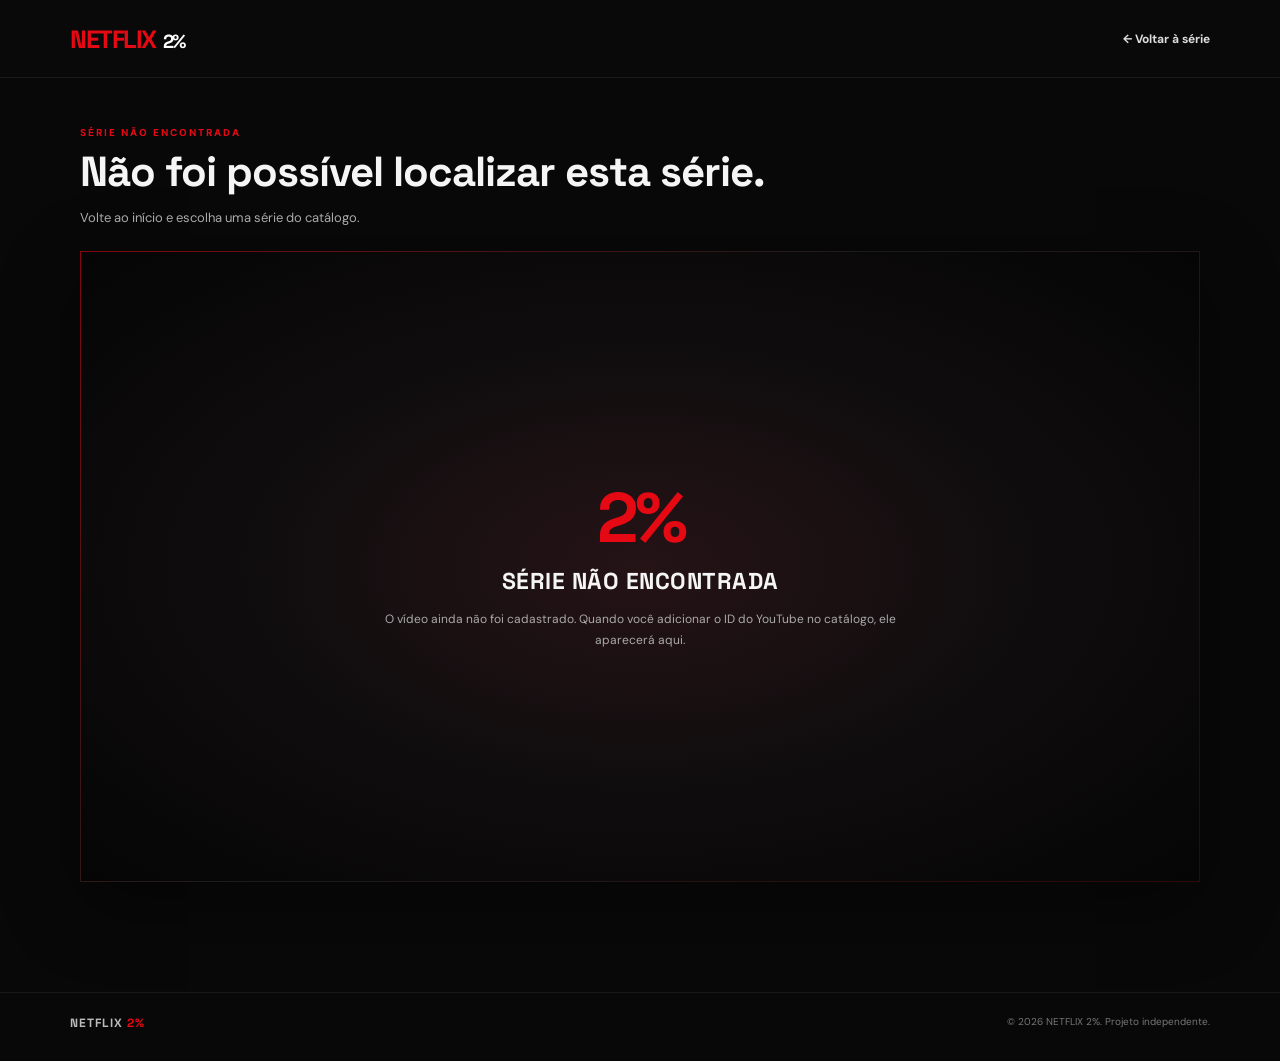
==== pages/assistir.html @ 89146677 "Add files via upload" ====
<!DOCTYPE html>
<html lang="pt-BR">
<head>
  <meta charset="UTF-8">
  <meta name="viewport" content="width=device-width, initial-scale=1.0">
  <meta name="description" content="Assista aos episódios da NETFLIX 2%.">
  <title>NETFLIX 2% | Assistir</title>
  <link rel="stylesheet" href="../css/global.css">
  <link rel="stylesheet" href="../css/player.css">
  <script src="../js/catalogo.js" defer></script>
  <script src="../js/player.js" defer></script>
</head>
<body class="player-page">
  <header class="player-topbar">
    <a class="brand" href="../index.html" aria-label="NETFLIX 2% - início">
      <span class="brand-main">NETFLIX</span><span class="brand-mark">2%</span>
    </a>
    <a class="back-link" id="backToSeries" href="../index.html">← Voltar à série</a>
  </header>

  <main class="watch-main">
    <div class="watch-heading">
      <p class="watch-kicker" id="watchSeriesTitle">NETFLIX 2%</p>
      <h1 id="watchEpisodeTitle">Carregando episódio...</h1>
      <p class="watch-description" id="watchEpisodeDescription"></p>
    </div>

    <section class="video-shell" aria-label="Reprodutor de vídeo">
      <div class="video-frame" id="videoFrame">
        <div class="video-placeholder" id="videoPlaceholder">
          <span class="placeholder-mark">2%</span>
          <h2>ESTE EPISÓDIO ESTARÁ DISPONÍVEL EM BREVE</h2>
          <p>O vídeo ainda não foi cadastrado. Quando você adicionar o ID do YouTube no catálogo, ele aparecerá aqui.</p>
        </div>
      </div>
    </section>

    <div class="watch-controls">
      <a class="episode-nav" id="previousEpisode" href="#" hidden>← Episódio anterior</a>
      <span class="episode-counter" id="episodeCounter"></span>
      <a class="episode-nav next" id="nextEpisode" href="#" hidden>Próximo episódio →</a>
    </div>

    <p class="youtube-note" id="youtubeNote" hidden>O vídeo é reproduzido pelo YouTube. A disponibilidade depende das configurações de privacidade e incorporação definidas pelo proprietário do vídeo.</p>
  </main>

  <footer class="player-footer">
    <span>NETFLIX <b>2%</b></span>
    <small>© 2026 NETFLIX 2%. Projeto independente.</small>
  </footer>
</body>
</html>
---- css/global.css ----
@import url('https://fonts.googleapis.com/css2?family=DM+Sans:wght@400;500;600;700;800&family=Space+Grotesk:wght@500;600;700&display=swap');

:root {
  --bg: #090909;
  --surface: #151515;
  --text: #f5f5f5;
  --muted: #a5a5a5;
  --red: #e50914;
  --red-dark: #a80710;
  --line: rgba(255,255,255,.12);
  --page-padding: clamp(22px, 5.5vw, 88px);
}

* { box-sizing: border-box; }
html { scroll-behavior: smooth; }
body {
  margin: 0;
  background: var(--bg);
  color: var(--text);
  font-family: "DM Sans", Arial, sans-serif;
  -webkit-font-smoothing: antialiased;
}
button, input { font: inherit; }
button, a { -webkit-tap-highlight-color: transparent; }
a { color: inherit; text-decoration: none; }
button { cursor: pointer; }
::selection { background: var(--red); color: white; }

/* AJUSTES GERAIS PARA TELAS E CONTROLES TOUCH */
img, iframe, video { max-width: 100%; }
button, a, select, input { touch-action: manipulation; }
:focus-visible { outline: 2px solid #fff; outline-offset: 3px; }

@media (max-width: 480px) {
  :root { --page-padding: 18px; }
  body { overflow-x: hidden; }
}

@media (prefers-reduced-motion: reduce) {
  html { scroll-behavior: auto; }
  *, *::before, *::after { animation-duration: .01ms !important; animation-iteration-count: 1 !important; transition-duration: .01ms !important; }
}
---- css/player.css ----
body.player-page { min-height: 100vh; display: flex; flex-direction: column; background: #080808; }
.player-topbar {
  min-height: 78px; padding: 0 var(--page-padding); display: flex; align-items: center;
  justify-content: space-between; border-bottom: 1px solid rgba(255,255,255,.08); background: #090909;
}
.brand { display: inline-flex; align-items: baseline; gap: 7px; font-family: "Space Grotesk", sans-serif; font-weight: 700; letter-spacing: -1.5px; }
.brand-main { color: var(--red); font-size: 25px; }
.brand-mark { color: #fff; font-size: 19px; }
.back-link { color: #ddd; font-size: 12px; font-weight: 700; }
.back-link:hover { color: white; text-decoration: underline; }
.watch-main { width: min(1120px, calc(100% - 2 * var(--page-padding))); margin: 0 auto; padding: 48px 0 70px; flex: 1; }
.watch-heading { margin-bottom: 22px; }
.watch-kicker { margin: 0 0 9px; color: #e50914; font-size: 10px; font-weight: 800; letter-spacing: 2px; }
.watch-heading h1 { margin: 0; font: 700 clamp(27px, 4vw, 42px)/1.12 "Space Grotesk", sans-serif; letter-spacing: -1px; }
.watch-description { max-width: 760px; margin: 12px 0 0; color: #aaa; font-size: 13px; line-height: 1.7; }
.video-shell { padding: 1px; background: linear-gradient(135deg, rgba(229,9,20,.55), rgba(255,255,255,.08) 45%, rgba(229,9,20,.18)); box-shadow: 0 22px 70px rgba(0,0,0,.45); }
.video-frame { position: relative; width: 100%; aspect-ratio: 16 / 9; overflow: hidden; background: #000; }
.video-frame iframe { position: absolute; inset: 0; width: 100%; height: 100%; border: 0; }
.video-placeholder { position: absolute; inset: 0; z-index: 1; display: flex; flex-direction: column; align-items: center; justify-content: center; padding: 28px; text-align: center; background: radial-gradient(ellipse at center, #251316 0%, #100d0e 48%, #050505 100%); }
.video-placeholder[hidden] { display: none; }
.placeholder-mark { margin-bottom: 14px; color: var(--red); font: 700 clamp(38px, 7vw, 70px)/1 "Space Grotesk", sans-serif; letter-spacing: -4px; }
.video-placeholder h2 { max-width: 650px; margin: 0; font: 700 clamp(15px, 2.4vw, 23px)/1.3 "Space Grotesk", sans-serif; letter-spacing: .5px; }
.video-placeholder p { max-width: 570px; margin: 12px 0 0; color: #aaa; font-size: 12px; line-height: 1.7; }
.watch-controls { display: flex; align-items: center; justify-content: space-between; gap: 16px; padding: 20px 0; }
.episode-nav { display: inline-flex; align-items: center; min-height: 42px; padding: 0 15px; color: #eee; border: 1px solid #444; border-radius: 3px; font-size: 11px; font-weight: 700; transition: background .2s, border-color .2s; }
.episode-nav:hover { background: #242424; border-color: #777; }
.episode-nav[hidden] { display: none; }
.episode-counter { color: #888; font-size: 11px; text-align: center; }
.youtube-note { margin: 0; color: #777; font-size: 10px; line-height: 1.6; }
.player-footer { padding: 22px var(--page-padding) 30px; display: flex; justify-content: space-between; gap: 15px; color: #777; border-top: 1px solid rgba(255,255,255,.07); }
.player-footer span { color: #bbb; font: 700 12px "Space Grotesk", sans-serif; letter-spacing: 1px; }
.player-footer b { color: var(--red); }
.player-footer small { font-size: 10px; }
@media (max-width: 600px) {
  .player-topbar { min-height: 68px; }
  .watch-main { padding-top: 34px; }
  .video-placeholder { padding: 16px; }
  .video-placeholder p { font-size: 10px; }
  .watch-controls { flex-wrap: wrap; }
  .episode-counter { order: -1; width: 100%; }
  .episode-nav { font-size: 10px; padding: 0 10px; }
  .player-footer { flex-direction: column; }
}

/* ETAPA 6 — REFINAMENTO RESPONSIVO */
@media (max-width: 600px) {
  .player-topbar { min-height: 66px; padding-left: var(--page-padding); padding-right: var(--page-padding); gap: 12px; }
  .player-topbar .brand-main { font-size: 21px; }
  .player-topbar .brand-mark { font-size: 17px; }
  .back-link { font-size: 10px; text-align: right; }
  .watch-main { width: calc(100% - 2 * var(--page-padding)); padding: 27px 0 48px; }
  .watch-heading { margin-bottom: 17px; }
  .watch-heading h1 { font-size: clamp(24px, 7vw, 34px); overflow-wrap: anywhere; }
  .watch-description { font-size: 12px; line-height: 1.6; }
  .video-shell { width: 100%; }
  .video-frame { aspect-ratio: 16 / 9; }
  .watch-controls { display: grid; grid-template-columns: 1fr 1fr; gap: 10px; padding: 16px 0; }
  .episode-counter { grid-column: 1 / -1; grid-row: 1; width: 100%; }
  .episode-nav { min-width: 0; min-height: 42px; justify-content: center; padding: 0 8px; text-align: center; white-space: normal; }
  .episode-nav.next { grid-column: 2; }
  .youtube-note { font-size: 10px; }
  .player-footer { padding: 20px var(--page-padding) 25px; }
}

@media (max-width: 360px) {
  .player-topbar { gap: 8px; }
  .player-topbar .brand-main { font-size: 19px; }
  .back-link { max-width: 125px; line-height: 1.35; }
  .watch-main { padding-top: 22px; }
  .video-placeholder { padding: 12px; }
  .placeholder-mark { font-size: 38px; }
  .video-placeholder h2 { font-size: 14px; }
  .episode-nav { font-size: 9px; }
}
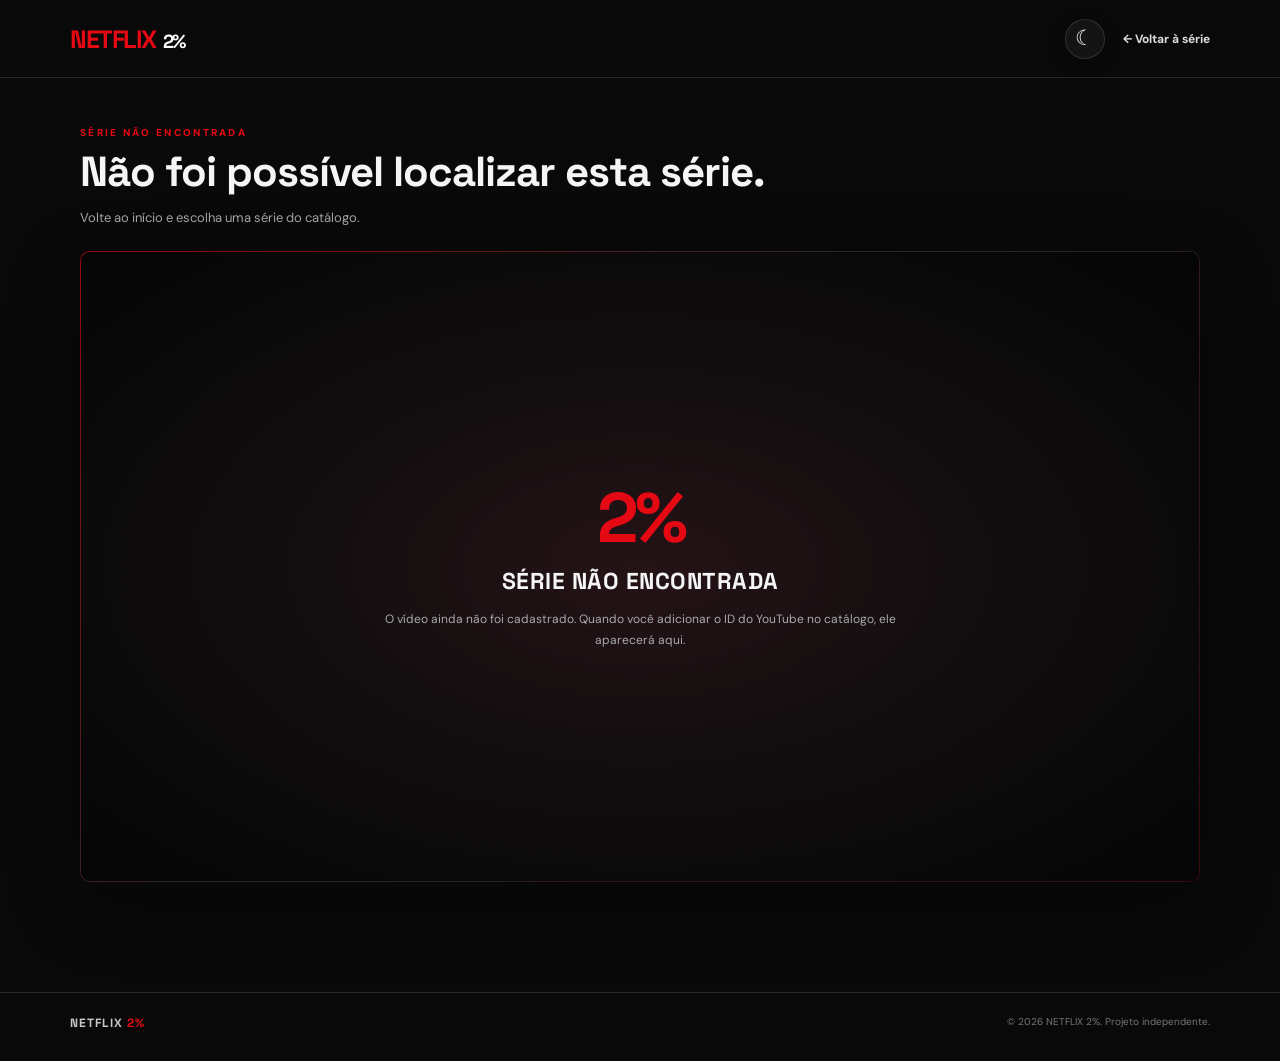
==== commit 4b3677dd: "1" ====
--- a/pages/assistir.html
+++ b/pages/assistir.html
@@ -7,6 +7,7 @@
   <title>NETFLIX 2% | Assistir</title>
   <link rel="stylesheet" href="../css/global.css">
   <link rel="stylesheet" href="../css/player.css">
+  <script src="../js/theme.js" defer></script>
   <script src="../js/catalogo.js" defer></script>
   <script src="../js/player.js" defer></script>
 </head>
@@ -15,7 +16,10 @@
     <a class="brand" href="../index.html" aria-label="NETFLIX 2% - início">
       <span class="brand-main">NETFLIX</span><span class="brand-mark">2%</span>
     </a>
-    <a class="back-link" id="backToSeries" href="../index.html">← Voltar à série</a>
+    <div class="player-header-actions">
+      <button class="theme-toggle" type="button" data-theme-toggle aria-label="Ativar modo claro" title="Ativar modo claro" aria-pressed="false"><span class="theme-toggle-icon" aria-hidden="true">☾</span></button>
+      <a class="back-link" id="backToSeries" href="../index.html">← Voltar à série</a>
+    </div>
   </header>
 
   <main class="watch-main">
--- a/css/global.css
+++ b/css/global.css
@@ -1,13 +1,17 @@
 @import url('https://fonts.googleapis.com/css2?family=DM+Sans:wght@400;500;600;700;800&family=Space+Grotesk:wght@500;600;700&display=swap');
 
 :root {
+  color-scheme: dark;
   --bg: #090909;
   --surface: #151515;
+  --surface-raised: #1d1d1d;
   --text: #f5f5f5;
   --muted: #a5a5a5;
+  --muted-strong: #c8c8c8;
   --red: #e50914;
   --red-dark: #a80710;
   --line: rgba(255,255,255,.12);
+  --soft-shadow: 0 16px 45px rgba(0,0,0,.28);
   --page-padding: clamp(22px, 5.5vw, 88px);
 }
 
@@ -19,6 +23,7 @@
   color: var(--text);
   font-family: "DM Sans", Arial, sans-serif;
   -webkit-font-smoothing: antialiased;
+  transition: background-color .28s ease, color .28s ease;
 }
 button, input { font: inherit; }
 button, a { -webkit-tap-highlight-color: transparent; }
@@ -29,7 +34,7 @@
 /* AJUSTES GERAIS PARA TELAS E CONTROLES TOUCH */
 img, iframe, video { max-width: 100%; }
 button, a, select, input { touch-action: manipulation; }
-:focus-visible { outline: 2px solid #fff; outline-offset: 3px; }
+:focus-visible { outline: 2px solid var(--red); outline-offset: 3px; }
 
 @media (max-width: 480px) {
   :root { --page-padding: 18px; }
@@ -40,3 +45,43 @@
   html { scroll-behavior: auto; }
   *, *::before, *::after { animation-duration: .01ms !important; animation-iteration-count: 1 !important; transition-duration: .01ms !important; }
 }
+
+
+/* CONTROLES DE TEMA E MOVIMENTO GLOBAL */
+.theme-toggle {
+  width: 40px; height: 40px; flex: 0 0 40px;
+  display: inline-grid; place-items: center;
+  border: 1px solid var(--line); border-radius: 50%;
+  color: var(--text); background: rgba(30,30,30,.55);
+  box-shadow: 0 5px 18px rgba(0,0,0,.12);
+  cursor: pointer; transition: transform .22s ease, background .22s ease, border-color .22s ease, color .22s ease;
+}
+.theme-toggle:hover { transform: translateY(-2px) rotate(-8deg); border-color: var(--red); }
+.theme-toggle:active { transform: scale(.94); }
+.theme-toggle-icon { font-size: 21px; line-height: 1; }
+.motion-reveal { opacity: 0; transform: translateY(22px); transition: opacity .65s ease, transform .65s cubic-bezier(.2,.7,.2,1); }
+body .motion-reveal { transition: opacity .65s ease, transform .65s cubic-bezier(.2,.7,.2,1), border-color .25s ease, box-shadow .32s ease; }
+.motion-reveal.is-visible { opacity: 1; transform: translateY(0); }
+.series-grid .series-card:nth-child(2), .episode-list .episode-card:nth-child(2) { transition-delay: .06s; }
+.series-grid .series-card:nth-child(3), .episode-list .episode-card:nth-child(3) { transition-delay: .12s; }
+.series-grid .series-card:nth-child(4), .episode-list .episode-card:nth-child(4) { transition-delay: .18s; }
+
+:root[data-theme="light"] {
+  color-scheme: light;
+  --bg: #f2f3f5;
+  --surface: #ffffff;
+  --surface-raised: #ffffff;
+  --text: #17191d;
+  --muted: #666b73;
+  --muted-strong: #454a52;
+  --line: rgba(20,24,31,.13);
+  --soft-shadow: 0 16px 42px rgba(25,32,45,.10);
+}
+:root[data-theme="light"] body { background: var(--bg); color: var(--text); }
+:root[data-theme="light"] .theme-toggle { color: #24262b; background: rgba(255,255,255,.84); border-color: rgba(0,0,0,.14); }
+:root[data-theme="light"] ::selection { background: #e50914; color: #fff; }
+
+@media (prefers-reduced-motion: reduce) {
+  .motion-reveal, .motion-reveal.is-visible { opacity: 1; transform: none; transition: none; }
+  .theme-toggle { transition: none; }
+}
--- a/css/player.css
+++ b/css/player.css
@@ -1,8 +1,9 @@
-body.player-page { min-height: 100vh; display: flex; flex-direction: column; background: #080808; }
+body.player-page { min-height: 100vh; display: flex; flex-direction: column; background: var(--bg); }
 .player-topbar {
   min-height: 78px; padding: 0 var(--page-padding); display: flex; align-items: center;
-  justify-content: space-between; border-bottom: 1px solid rgba(255,255,255,.08); background: #090909;
+  justify-content: space-between; border-bottom: 1px solid var(--line); background: var(--bg);
 }
+.player-header-actions { display: flex; align-items: center; gap: 18px; }
 .brand { display: inline-flex; align-items: baseline; gap: 7px; font-family: "Space Grotesk", sans-serif; font-weight: 700; letter-spacing: -1.5px; }
 .brand-main { color: var(--red); font-size: 25px; }
 .brand-mark { color: #fff; font-size: 19px; }
@@ -12,9 +13,9 @@
 .watch-heading { margin-bottom: 22px; }
 .watch-kicker { margin: 0 0 9px; color: #e50914; font-size: 10px; font-weight: 800; letter-spacing: 2px; }
 .watch-heading h1 { margin: 0; font: 700 clamp(27px, 4vw, 42px)/1.12 "Space Grotesk", sans-serif; letter-spacing: -1px; }
-.watch-description { max-width: 760px; margin: 12px 0 0; color: #aaa; font-size: 13px; line-height: 1.7; }
-.video-shell { padding: 1px; background: linear-gradient(135deg, rgba(229,9,20,.55), rgba(255,255,255,.08) 45%, rgba(229,9,20,.18)); box-shadow: 0 22px 70px rgba(0,0,0,.45); }
-.video-frame { position: relative; width: 100%; aspect-ratio: 16 / 9; overflow: hidden; background: #000; }
+.watch-description { max-width: 760px; margin: 12px 0 0; color: var(--muted); font-size: 13px; line-height: 1.7; }
+.video-shell { padding: 1px; border-radius: 10px; overflow: hidden; background: linear-gradient(135deg, rgba(229,9,20,.65), rgba(255,255,255,.12) 45%, rgba(229,9,20,.22)); box-shadow: 0 22px 70px rgba(0,0,0,.28); }
+.video-frame { position: relative; width: 100%; aspect-ratio: 16 / 9; overflow: hidden; background: #000; border-radius: 9px; }
 .video-frame iframe { position: absolute; inset: 0; width: 100%; height: 100%; border: 0; }
 .video-placeholder { position: absolute; inset: 0; z-index: 1; display: flex; flex-direction: column; align-items: center; justify-content: center; padding: 28px; text-align: center; background: radial-gradient(ellipse at center, #251316 0%, #100d0e 48%, #050505 100%); }
 .video-placeholder[hidden] { display: none; }
@@ -22,8 +23,8 @@
 .video-placeholder h2 { max-width: 650px; margin: 0; font: 700 clamp(15px, 2.4vw, 23px)/1.3 "Space Grotesk", sans-serif; letter-spacing: .5px; }
 .video-placeholder p { max-width: 570px; margin: 12px 0 0; color: #aaa; font-size: 12px; line-height: 1.7; }
 .watch-controls { display: flex; align-items: center; justify-content: space-between; gap: 16px; padding: 20px 0; }
-.episode-nav { display: inline-flex; align-items: center; min-height: 42px; padding: 0 15px; color: #eee; border: 1px solid #444; border-radius: 3px; font-size: 11px; font-weight: 700; transition: background .2s, border-color .2s; }
-.episode-nav:hover { background: #242424; border-color: #777; }
+.episode-nav { display: inline-flex; align-items: center; min-height: 42px; padding: 0 15px; color: var(--text); border: 1px solid var(--line); border-radius: 7px; font-size: 11px; font-weight: 700; transition: background .2s, border-color .2s, transform .2s; }
+.episode-nav:hover { background: var(--surface-raised); border-color: var(--red); transform: translateY(-1px); }
 .episode-nav[hidden] { display: none; }
 .episode-counter { color: #888; font-size: 11px; text-align: center; }
 .youtube-note { margin: 0; color: #777; font-size: 10px; line-height: 1.6; }
@@ -72,3 +73,28 @@
   .video-placeholder h2 { font-size: 14px; }
   .episode-nav { font-size: 9px; }
 }
+
+
+/* REFINAMENTO VISUAL E TEMA CLARO */
+.watch-heading h1 { text-wrap: balance; }
+.watch-kicker { letter-spacing: 2.3px; }
+.player-footer { border-color: var(--line); }
+.player-footer span { color: var(--muted-strong); }
+.youtube-note { color: var(--muted); }
+.episode-counter { color: var(--muted); }
+
+:root[data-theme="light"] .watch-heading h1 { color: #17191d; }
+:root[data-theme="light"] .watch-kicker { color: #c30b16; }
+:root[data-theme="light"] .player-footer { color: #777e88; }
+:root[data-theme="light"] .player-footer span { color: #3d434c; }
+:root[data-theme="light"] .episode-counter { color: #626873; }
+:root[data-theme="light"] .youtube-note { color: #737983; }
+
+@media (max-width: 600px) {
+  .player-header-actions { gap: 10px; }
+  .player-topbar .theme-toggle { width: 36px; height: 36px; flex-basis: 36px; }
+}
+
+:root[data-theme="light"] .player-topbar .brand-mark { color: #20232a; }
+:root[data-theme="light"] .player-topbar .back-link { color: #454b55; }
+:root[data-theme="light"] .player-topbar .back-link:hover { color: #17191d; }
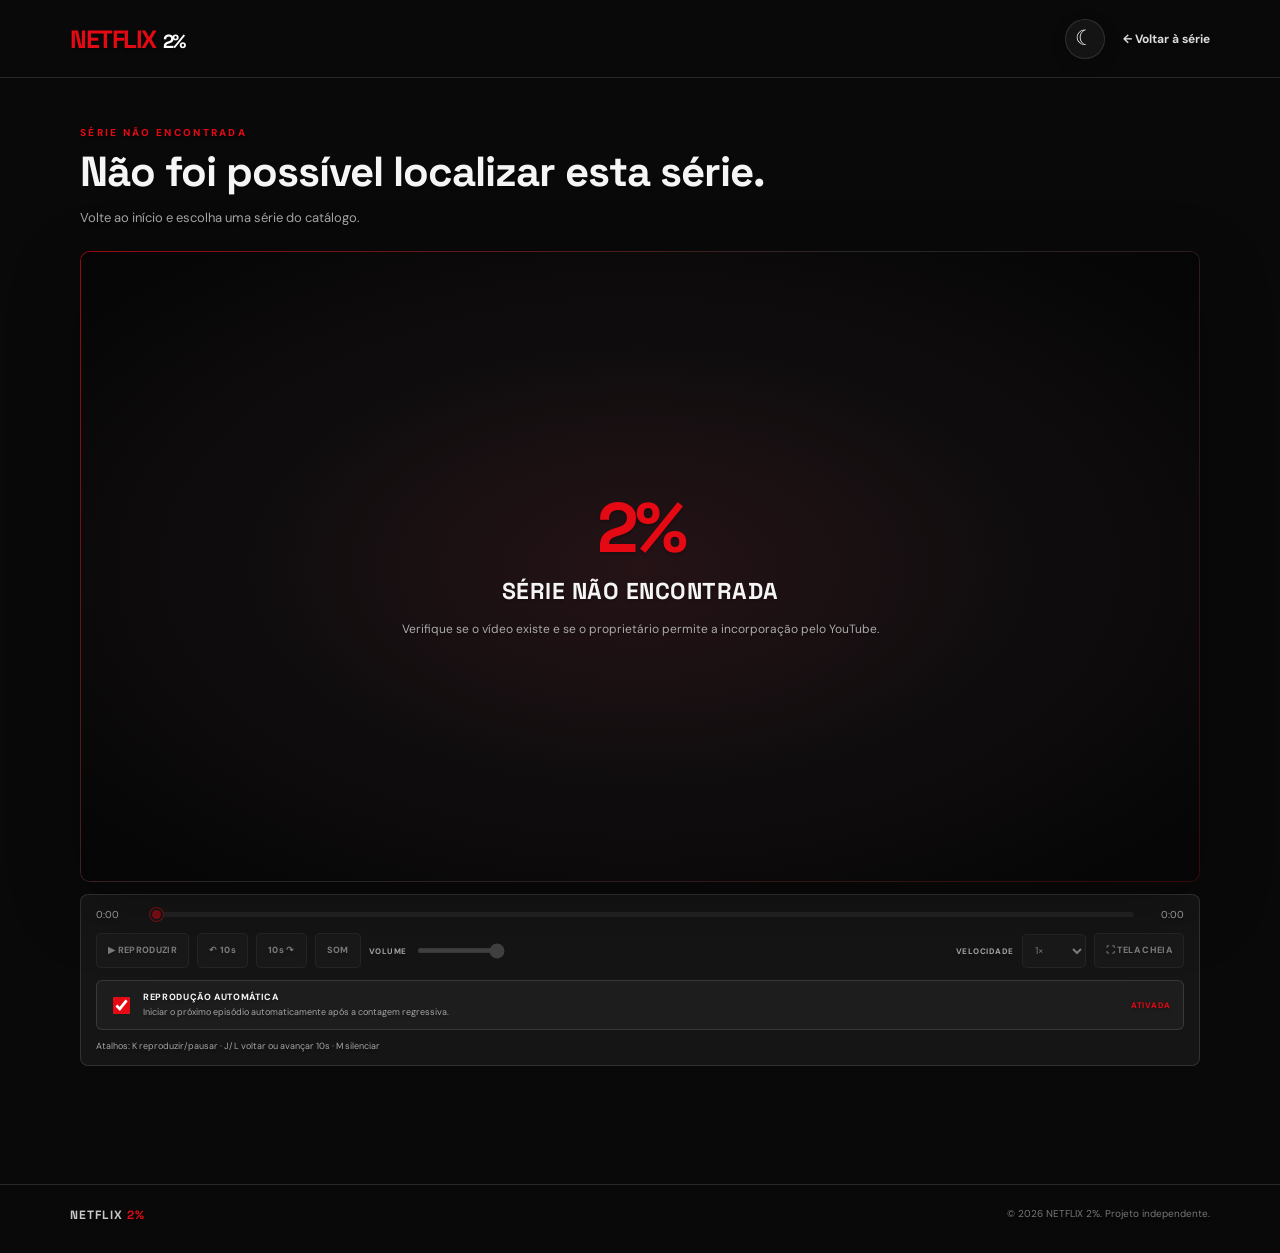
==== commit 313576ad: "1" ====
--- a/pages/assistir.html
+++ b/pages/assistir.html
@@ -2,12 +2,13 @@
 <html lang="pt-BR">
 <head>
   <meta charset="UTF-8">
-  <meta name="viewport" content="width=device-width, initial-scale=1.0">
+  <meta name="viewport" content="width=device-width, initial-scale=1.0, viewport-fit=cover">
   <meta name="description" content="Assista aos episódios da NETFLIX 2%.">
   <title>NETFLIX 2% | Assistir</title>
   <link rel="stylesheet" href="../css/global.css">
   <link rel="stylesheet" href="../css/player.css">
   <script src="../js/theme.js" defer></script>
+  <script src="https://www.youtube.com/iframe_api" async></script>
   <script src="../js/catalogo.js" defer></script>
   <script src="../js/player.js" defer></script>
 </head>
@@ -27,23 +28,98 @@
       <p class="watch-kicker" id="watchSeriesTitle">NETFLIX 2%</p>
       <h1 id="watchEpisodeTitle">Carregando episódio...</h1>
       <p class="watch-description" id="watchEpisodeDescription"></p>
+      <p class="watch-episode-meta" id="watchEpisodeMeta" aria-live="polite"></p>
     </div>
 
     <section class="video-shell" aria-label="Reprodutor de vídeo">
       <div class="video-frame" id="videoFrame">
-        <div class="video-placeholder" id="videoPlaceholder">
+        <div class="video-placeholder" id="videoPlaceholder" role="status" aria-live="polite">
           <span class="placeholder-mark">2%</span>
           <h2>ESTE EPISÓDIO ESTARÁ DISPONÍVEL EM BREVE</h2>
           <p>O vídeo ainda não foi cadastrado. Quando você adicionar o ID do YouTube no catálogo, ele aparecerá aqui.</p>
+          <button class="player-retry" id="retryVideo" type="button" hidden>TENTAR NOVAMENTE</button>
+        </div>
+        <div class="episode-ended" id="episodeEnded" role="dialog" aria-modal="true" aria-labelledby="episodeEndedTitle" hidden>
+          <div class="episode-ended-card">
+            <span class="episode-ended-mark">2%</span>
+            <h2 id="episodeEndedTitle">EPISÓDIO ENCERRADO</h2>
+            <p id="episodeEndedMessage">O que deseja fazer agora?</p>
+            <p class="episode-countdown" id="episodeCountdown" aria-live="polite" hidden></p>
+            <div class="episode-ended-actions">
+              <button class="player-action player-action-primary" id="replayEpisode" type="button">REVER EPISÓDIO</button>
+              <a class="player-action" id="continueNextEpisode" href="#" hidden>PRÓXIMO EPISÓDIO</a>
+              <button class="player-action player-action-quiet" id="cancelAutoNext" type="button" hidden>CANCELAR AVANÇO</button>
+            </div>
+          </div>
         </div>
       </div>
     </section>
+    <section class="advanced-player-controls" id="advancedPlayerControls" aria-label="Controles avançados de reprodução">
+      <div class="player-seek-row">
+        <span id="playerCurrentTime" class="player-time">0:00</span>
+        <input id="playerSeek" class="player-seek" type="range" min="0" max="1000" value="0" step="1" aria-label="Posição do episódio" disabled>
+        <span id="playerDuration" class="player-time">0:00</span>
+      </div>
+      <div class="player-tools-row">
+        <div class="player-tools-group player-tools-main">
+          <button class="player-tool-button" id="playerPlayPause" type="button" disabled aria-label="Reproduzir">▶ REPRODUZIR</button>
+          <button class="player-tool-button" id="playerBack10" type="button" disabled aria-label="Voltar 10 segundos">↶ 10s</button>
+          <button class="player-tool-button" id="playerForward10" type="button" disabled aria-label="Avançar 10 segundos">10s ↷</button>
+          <button class="player-tool-button" id="playerMute" type="button" disabled aria-label="Silenciar">SOM</button>
+          <label class="player-volume-control" for="playerVolume">VOLUME <input id="playerVolume" type="range" min="0" max="100" value="100" step="1" disabled></label>
+        </div>
+        <div class="player-tools-group player-tools-extra">
+          <label class="player-speed-control" for="playerSpeed">VELOCIDADE
+            <select id="playerSpeed" disabled><option value="0.5">0,5×</option><option value="0.75">0,75×</option><option value="1" selected>1×</option><option value="1.25">1,25×</option><option value="1.5">1,5×</option><option value="2">2×</option></select>
+          </label>
+          <button class="player-tool-button" id="playerFullscreen" type="button" disabled>⛶ TELA CHEIA</button>
+        </div>
+      </div>
+      <div class="player-autoplay-setting">
+        <label for="autoNextToggle">
+          <input id="autoNextToggle" type="checkbox" checked>
+          <span class="player-autoplay-copy"><strong>REPRODUÇÃO AUTOMÁTICA</strong><small>Iniciar o próximo episódio automaticamente após a contagem regressiva.</small></span>
+        </label>
+        <span class="player-autoplay-state" id="autoNextState" aria-live="polite">ATIVADA</span>
+      </div>
+      <p class="player-controls-hint">Atalhos: K reproduzir/pausar · J/L voltar ou avançar 10s · M silenciar</p>
+    </section>
+    <section class="resume-panel" id="resumePanel" aria-label="Retomar reprodução" hidden>
+      <div class="resume-panel-copy">
+        <p class="resume-kicker">CONTINUE DE ONDE PAROU</p>
+        <h2>Você já começou este episódio</h2>
+        <p id="resumeDescription">Deseja continuar de onde parou?</p>
+      </div>
+      <div class="resume-panel-actions">
+        <button class="resume-button resume-button-primary" id="resumePlayback" type="button">CONTINUAR</button>
+        <button class="resume-button" id="restartPlayback" type="button">RECOMEÇAR</button>
+      </div>
+    </section>
+    <p class="player-status" id="playerStatus" aria-live="polite" hidden></p>
 
     <div class="watch-controls">
       <a class="episode-nav" id="previousEpisode" href="#" hidden>← Episódio anterior</a>
       <span class="episode-counter" id="episodeCounter"></span>
       <a class="episode-nav next" id="nextEpisode" href="#" hidden>Próximo episódio →</a>
     </div>
+
+    <section class="episode-list-section" aria-label="Lista de episódios">
+      <div class="episode-list-heading">
+        <div>
+          <p class="episode-list-kicker">CONTINUE ASSISTINDO</p>
+          <h2 id="episodeListTitle">Episódios</h2>
+        </div>
+        <button class="episode-list-toggle" id="toggleEpisodeList" type="button" aria-expanded="false" aria-controls="episodeListPanel">VER EPISÓDIOS <span aria-hidden="true">⌄</span></button>
+      </div>
+      <div class="episode-list-panel" id="episodeListPanel" hidden>
+        <div class="player-season-tools">
+          <label for="playerSeasonSelect">Temporada</label>
+          <select id="playerSeasonSelect" aria-label="Selecionar temporada na lista de episódios"></select>
+          <span id="playerSeasonSummary" aria-live="polite"></span>
+        </div>
+        <div class="episode-list-items" id="episodeListItems"></div>
+      </div>
+    </section>
 
     <p class="youtube-note" id="youtubeNote" hidden>O vídeo é reproduzido pelo YouTube. A disponibilidade depende das configurações de privacidade e incorporação definidas pelo proprietário do vídeo.</p>
   </main>
--- a/css/global.css
+++ b/css/global.css
@@ -85,3 +85,31 @@
   .motion-reveal, .motion-reveal.is-visible { opacity: 1; transform: none; transition: none; }
   .theme-toggle { transition: none; }
 }
+
+
+:root[data-theme="light"] .theme-toggle:hover,
+:root[data-theme="light"] .theme-toggle:focus-visible {
+  border-color: var(--red);
+}
+
+
+/* SOMBRA PROJETADA GLOBAL — TEXTOS EM TODOS OS TEMAS */
+body * {
+  text-shadow: 0 2px 3px rgba(0, 0, 0, .24) !important;
+}
+:root[data-theme="light"] body * {
+  text-shadow: 0 2px 3px rgba(20, 24, 31, .18) !important;
+}
+
+
+/* 1.12.5 BETA — MICROINTERAÇÕES E ACESSIBILIDADE */
+button, a, input, select { -webkit-tap-highlight-color: transparent; }
+button:not(:disabled), a { transition-property: color, background-color, border-color, box-shadow, transform, opacity; transition-duration: .2s; transition-timing-function: ease; }
+button:active:not(:disabled), .episode-watch:active, .card-action:active { transform: scale(.97); }
+button:disabled { cursor: not-allowed; opacity: .55; }
+:focus-visible { outline: 2px solid var(--red); outline-offset: 4px; }
+.is-loading { color: transparent !important; background-color: var(--surface-raised); background-image: linear-gradient(100deg, transparent 20%, rgba(255,255,255,.12) 45%, transparent 70%); background-size: 220% 100%; animation: loadingSweep 1.25s ease-in-out infinite; }
+@keyframes loadingSweep { from { background-position: 100% 0; } to { background-position: -120% 0; } }
+@media (prefers-reduced-motion: reduce) { .is-loading { animation: none; } }
+@media (hover: none) { .series-card:hover, .history-card:hover, .episode-card:hover, .search-episode-card:hover { transform: none; } }
+@media (max-width: 650px) { button, .episode-watch, .episode-nav { min-height: 42px; } }
--- a/css/player.css
+++ b/css/player.css
@@ -22,6 +22,8 @@
 .placeholder-mark { margin-bottom: 14px; color: var(--red); font: 700 clamp(38px, 7vw, 70px)/1 "Space Grotesk", sans-serif; letter-spacing: -4px; }
 .video-placeholder h2 { max-width: 650px; margin: 0; font: 700 clamp(15px, 2.4vw, 23px)/1.3 "Space Grotesk", sans-serif; letter-spacing: .5px; }
 .video-placeholder p { max-width: 570px; margin: 12px 0 0; color: #aaa; font-size: 12px; line-height: 1.7; }
+.player-status { margin: 12px 0 0; color: var(--muted); font-size: 11px; line-height: 1.6; text-align: center; }
+.player-status[hidden] { display: none; }
 .watch-controls { display: flex; align-items: center; justify-content: space-between; gap: 16px; padding: 20px 0; }
 .episode-nav { display: inline-flex; align-items: center; min-height: 42px; padding: 0 15px; color: var(--text); border: 1px solid var(--line); border-radius: 7px; font-size: 11px; font-weight: 700; transition: background .2s, border-color .2s, transform .2s; }
 .episode-nav:hover { background: var(--surface-raised); border-color: var(--red); transform: translateY(-1px); }
@@ -98,3 +100,270 @@
 :root[data-theme="light"] .player-topbar .brand-mark { color: #20232a; }
 :root[data-theme="light"] .player-topbar .back-link { color: #454b55; }
 :root[data-theme="light"] .player-topbar .back-link:hover { color: #17191d; }
+
+
+/* 1.12.5 BETA — CARREGAMENTO DO PLAYER */
+.video-placeholder.is-loading .placeholder-mark { animation: playerPulse 1.15s ease-in-out infinite alternate; }
+.video-placeholder.is-loading h2 { color: #fff; }
+@keyframes playerPulse { from { opacity: .55; transform: scale(.96); } to { opacity: 1; transform: scale(1.04); } }
+.video-placeholder { transition: opacity .25s ease; }
+.episode-nav:focus-visible { outline-offset: 4px; }
+@media (prefers-reduced-motion: reduce) { .video-placeholder.is-loading .placeholder-mark { animation: none; } }
+
+
+/* 1.14.0 BETA — ENCERRAMENTO, PRÓXIMO EPISÓDIO E RECUPERAÇÃO */
+.player-retry {
+  margin-top: 20px; min-height: 42px; padding: 0 18px; color: #fff;
+  border: 1px solid rgba(255,255,255,.42); border-radius: 6px;
+  background: #b50913; font-size: 11px; font-weight: 800; letter-spacing: .5px;
+  cursor: pointer; transition: background .2s, transform .2s;
+}
+.player-retry:hover { background: #e50914; transform: translateY(-1px); }
+.player-retry[hidden] { display: none; }
+.episode-ended {
+  position: absolute; inset: 0; z-index: 4; display: grid; place-items: center;
+  padding: clamp(14px, 4vw, 36px);
+  background: linear-gradient(90deg, rgba(0,0,0,.92), rgba(0,0,0,.68)),
+              linear-gradient(0deg, rgba(0,0,0,.82), rgba(0,0,0,.18));
+  text-align: center;
+}
+.episode-ended[hidden] { display: none; }
+.episode-ended-card { width: min(560px, 100%); }
+.episode-ended-mark { display: block; margin-bottom: 10px; color: var(--red); font: 700 clamp(34px, 6vw, 58px)/1 "Space Grotesk", sans-serif; letter-spacing: -3px; }
+.episode-ended-card h2 { margin: 0; color: #fff; font: 700 clamp(18px, 3vw, 27px)/1.2 "Space Grotesk", sans-serif; }
+.episode-ended-card > p:not(.episode-countdown) { margin: 10px auto 0; max-width: 430px; color: rgba(255,255,255,.78); font-size: 12px; line-height: 1.6; }
+.episode-countdown { margin: 13px 0 0; color: #fff; font-size: 12px; font-weight: 700; }
+.episode-ended-actions { display: flex; flex-wrap: wrap; justify-content: center; gap: 9px; margin-top: 20px; }
+.player-action { display: inline-flex; align-items: center; justify-content: center; min-height: 40px; padding: 0 14px; border: 1px solid rgba(255,255,255,.55); border-radius: 5px; color: #fff; background: rgba(255,255,255,.10); font-family: inherit; font-size: 10px; font-weight: 800; line-height: 1.2; letter-spacing: .35px; cursor: pointer; transition: background .2s, border-color .2s, transform .2s; }
+.player-action:hover { background: rgba(255,255,255,.2); border-color: #fff; transform: translateY(-1px); }
+.player-action-primary { border-color: #e50914; background: #e50914; }
+.player-action-primary:hover { border-color: #ff2630; background: #ff2630; }
+.player-action-quiet { background: transparent; }
+.player-action[hidden] { display: none; }
+:root[data-theme="light"] .player-retry { color: #fff; }
+@media (max-width: 600px) {
+  .episode-ended { padding: 14px; }
+  .episode-ended-mark { margin-bottom: 7px; font-size: 38px; }
+  .episode-ended-card h2 { font-size: 17px; }
+  .episode-ended-card > p:not(.episode-countdown) { font-size: 10px; }
+  .episode-ended-actions { gap: 7px; margin-top: 14px; }
+  .player-action { min-height: 36px; padding: 0 10px; font-size: 9px; }
+}
+@media (prefers-reduced-motion: reduce) {
+  .player-retry, .player-action { transition: none; }
+}
+
+
+/* 1.15.0 BETA — PAINEL DE EPISÓDIOS, METADADOS E NAVEGAÇÃO */
+.watch-episode-meta { margin: 10px 0 0; color: var(--muted); font-size: 10px; font-weight: 800; letter-spacing: 1px; text-transform: uppercase; }
+.episode-list-section { margin-top: 10px; border-top: 1px solid var(--line); padding-top: 22px; }
+.episode-list-section[hidden] { display: none; }
+.episode-list-heading { display: flex; align-items: center; justify-content: space-between; gap: 16px; }
+.episode-list-kicker { margin: 0 0 5px; color: var(--red); font-size: 9px; font-weight: 800; letter-spacing: 1.8px; }
+.episode-list-heading h2 { margin: 0; font: 700 clamp(19px, 3vw, 25px)/1.2 "Space Grotesk", sans-serif; }
+.episode-list-toggle { min-height: 40px; padding: 0 14px; border: 1px solid var(--line); border-radius: 6px; color: var(--text); background: var(--surface); font-family: inherit; font-size: 10px; font-weight: 800; letter-spacing: .5px; cursor: pointer; }
+.episode-list-toggle:hover { border-color: var(--red); }
+.episode-list-panel { margin-top: 15px; }
+.episode-list-panel[hidden] { display: none; }
+.episode-list-items { display: grid; grid-template-columns: repeat(2, minmax(0, 1fr)); gap: 8px; max-height: 470px; overflow-y: auto; padding: 2px 5px 2px 2px; }
+.episode-list-item { display: flex; align-items: center; gap: 12px; min-width: 0; min-height: 66px; padding: 10px 12px; text-align: left; border: 1px solid var(--line); border-radius: 7px; color: var(--text); background: var(--surface); cursor: pointer; transition: border-color .18s, background .18s; }
+.episode-list-item:hover { border-color: var(--red); background: var(--surface-raised); }
+.episode-list-item.is-current { border-color: var(--red); background: color-mix(in srgb, var(--red) 9%, var(--surface)); }
+.episode-list-number { flex: 0 0 35px; color: var(--red); font: 700 16px "Space Grotesk", sans-serif; }
+.episode-list-text { display: flex; flex: 1; flex-direction: column; gap: 4px; min-width: 0; }
+.episode-list-text strong { overflow: hidden; font-size: 11px; text-overflow: ellipsis; white-space: nowrap; }
+.episode-list-text small { overflow: hidden; color: var(--muted); font-size: 9px; text-overflow: ellipsis; white-space: nowrap; }
+.episode-list-duration { flex: 0 0 auto; color: var(--muted); font-size: 9px; }
+:root[data-theme="light"] .watch-episode-meta { color: #626873; }
+:root[data-theme="light"] .episode-list-toggle { color: #252a32; }
+@media (max-width: 700px) { .episode-list-items { grid-template-columns: 1fr; max-height: 420px; } }
+@media (max-width: 420px) {
+  .episode-list-heading { align-items: flex-start; flex-direction: column; }
+  .episode-list-toggle { width: 100%; }
+  .episode-list-item { min-height: 60px; padding: 9px; gap: 9px; }
+}
+@media (prefers-reduced-motion: reduce) { .episode-list-item { transition: none; } }
+
+
+/* 1.16.0 BETA — RETOMADA E PROGRESSO LOCAL */
+.resume-panel {
+  display: flex; align-items: center; justify-content: space-between; gap: 22px;
+  margin: 18px 0 8px; padding: 18px 20px;
+  border: 1px solid var(--line); border-left: 3px solid var(--red);
+  border-radius: 8px; background: var(--surface);
+}
+.resume-panel[hidden] { display: none; }
+.resume-panel-copy { min-width: 0; }
+.resume-kicker { margin: 0 0 6px; color: var(--red); font-size: 9px; font-weight: 800; letter-spacing: 1.7px; }
+.resume-panel h2 { margin: 0; color: var(--text); font: 700 16px/1.3 "Space Grotesk", sans-serif; }
+.resume-panel-copy > p:last-child { margin: 6px 0 0; color: var(--muted); font-size: 11px; line-height: 1.5; }
+.resume-panel-actions { display: flex; flex: 0 0 auto; flex-wrap: wrap; gap: 8px; }
+.resume-button { min-height: 39px; padding: 0 13px; border: 1px solid var(--line); border-radius: 5px; color: var(--text); background: var(--surface-raised); font-family: inherit; font-size: 9px; font-weight: 800; letter-spacing: .4px; cursor: pointer; }
+.resume-button:hover { border-color: var(--red); }
+.resume-button-primary { color: #fff; border-color: var(--red); background: var(--red); }
+.resume-button-primary:hover { background: #c90813; }
+.episode-list-details { display: flex; flex: 0 0 auto; flex-direction: column; align-items: flex-end; gap: 6px; }
+.episode-list-status { font-size: 8px; font-weight: 800; letter-spacing: .45px; white-space: nowrap; }
+.episode-list-status.is-completed { color: #27945b; }
+.episode-list-status.is-in-progress { color: var(--red); }
+.episode-list-status.is-not-started { color: var(--muted); }
+.episode-progress-track { display: block; width: 100%; height: 3px; margin-top: 2px; overflow: hidden; border-radius: 99px; background: var(--line); }
+.episode-progress-fill { display: block; height: 100%; border-radius: inherit; background: var(--red); transition: width .2s ease; }
+.episode-list-item.is-current .episode-progress-track { background: color-mix(in srgb, var(--red) 18%, var(--line)); }
+@media (max-width: 650px) {
+  .resume-panel { align-items: stretch; flex-direction: column; gap: 14px; padding: 15px; }
+  .resume-panel-actions { display: grid; grid-template-columns: 1fr 1fr; }
+  .resume-button { padding: 0 8px; font-size: 8px; }
+  .episode-list-details { align-items: flex-end; }
+  .episode-list-status { font-size: 7px; }
+}
+@media (prefers-reduced-motion: reduce) { .episode-progress-fill { transition: none; } }
+
+
+/* 1.22.0 BETA — NAVEGAÇÃO ENTRE TEMPORADAS NO PLAYER */
+.player-season-tools { display: grid; grid-template-columns: auto minmax(150px, 240px) minmax(0, 1fr); align-items: center; gap: 10px; margin: 0 0 12px; padding: 11px 12px; border: 1px solid var(--line); border-radius: 7px; background: var(--surface); }
+.player-season-tools label { color: var(--muted); font-size: 9px; font-weight: 800; letter-spacing: .8px; text-transform: uppercase; }
+.player-season-tools select { min-height: 36px; width: 100%; padding: 0 10px; border: 1px solid var(--line); border-radius: 5px; color: var(--text); background: var(--surface-raised); font: inherit; font-size: 10px; }
+.player-season-tools span { justify-self: end; color: var(--muted); font-size: 9px; text-align: right; }
+:root[data-theme="light"] .player-season-tools select { color: #252a32; }
+@media (max-width: 520px) { .player-season-tools { grid-template-columns: 1fr; gap: 7px; } .player-season-tools span { justify-self: start; text-align: left; } }
+
+
+/* 1.25.0 BETA — CONTROLES AVANÇADOS DE REPRODUÇÃO */
+.advanced-player-controls { margin: 12px 0 8px; padding: 13px 15px 11px; border: 1px solid var(--line); border-radius: 8px; background: var(--surface); }
+.advanced-player-controls[hidden] { display: none; }
+.player-seek-row { display: grid; grid-template-columns: 42px minmax(0,1fr) 42px; align-items: center; gap: 10px; }
+.player-time { color: var(--muted); font-size: 10px; font-variant-numeric: tabular-nums; }
+.player-time:last-child { text-align: right; }
+.player-seek, .player-volume-control input { width: 100%; height: 5px; accent-color: var(--red); cursor: pointer; }
+.player-seek { appearance: none; border-radius: 99px; background: linear-gradient(90deg, var(--red) var(--seek-progress, 0%), var(--line) var(--seek-progress, 0%)); }
+.player-seek::-webkit-slider-thumb { appearance: none; width: 13px; height: 13px; border-radius: 50%; background: var(--red); border: 2px solid var(--surface); box-shadow: 0 0 0 1px var(--red); }
+.player-seek::-moz-range-thumb { width: 10px; height: 10px; border: 2px solid var(--surface); border-radius: 50%; background: var(--red); }
+.player-tools-row, .player-tools-group { display: flex; align-items: center; flex-wrap: wrap; gap: 8px; }
+.player-tools-row { justify-content: space-between; margin-top: 12px; }
+.player-tool-button { min-height: 35px; padding: 0 11px; border: 1px solid var(--line); border-radius: 5px; color: var(--text); background: var(--surface-raised); font-family: inherit; font-size: 9px; font-weight: 800; line-height: 1; letter-spacing: .35px; cursor: pointer; }
+.player-tool-button:hover:not(:disabled) { border-color: var(--red); }
+.player-tool-button:disabled, .player-seek:disabled, .player-volume-control input:disabled { opacity: .45; cursor: not-allowed; }
+.player-volume-control, .player-speed-control { display: inline-flex; align-items: center; gap: 8px; color: var(--muted); font-size: 8px; font-weight: 800; letter-spacing: .5px; }
+.player-volume-control input { width: 88px; }
+.player-speed-control select { min-height: 34px; padding: 0 8px; border: 1px solid var(--line); border-radius: 5px; color: var(--text); background: var(--surface-raised); font-family: inherit; font-size: 10px; }
+.player-speed-control select:disabled { opacity: .45; }
+.player-controls-hint { margin: 10px 0 0; color: var(--muted); font-size: 9px; line-height: 1.5; }
+:root[data-theme="light"] .player-tool-button, :root[data-theme="light"] .player-speed-control select { color: #252a32; }
+@media (max-width: 700px) { .player-tools-row { align-items: stretch; flex-direction: column; } .player-tools-group { justify-content: space-between; } .player-tool-button { flex: 1 1 auto; } .player-volume-control { flex: 1 1 100%; } .player-volume-control input { flex: 1; } }
+@media (max-width: 420px) { .advanced-player-controls { padding: 11px 9px; } .player-tools-group { gap: 6px; } .player-tool-button { min-height: 38px; padding: 0 7px; font-size: 8px; } .player-speed-control { justify-content: space-between; flex: 1; } .player-speed-control select { flex: 1; } }
+@media (prefers-reduced-motion: reduce) { .player-tool-button { transition: none; } }
+
+
+/* 1.26.0 BETA — PREFERÊNCIA DE REPRODUÇÃO CONTÍNUA */
+.player-autoplay-setting { display: flex; align-items: center; justify-content: space-between; gap: 12px; margin-top: 12px; padding: 10px 12px; border: 1px solid var(--line); border-radius: 6px; background: var(--surface-raised); }
+.player-autoplay-setting label { display: flex; align-items: center; gap: 10px; min-width: 0; cursor: pointer; }
+.player-autoplay-setting input { width: 17px; height: 17px; flex: 0 0 auto; accent-color: var(--red); cursor: pointer; }
+.player-autoplay-copy { display: grid; gap: 3px; }
+.player-autoplay-copy strong { color: var(--text); font-size: 9px; font-weight: 800; letter-spacing: .65px; }
+.player-autoplay-copy small { color: var(--muted); font-size: 9px; line-height: 1.45; }
+.player-autoplay-state { flex: 0 0 auto; color: var(--red); font-size: 8px; font-weight: 800; letter-spacing: .7px; }
+@media (max-width: 480px) { .player-autoplay-setting { align-items: flex-start; padding: 10px; } .player-autoplay-copy small { max-width: 235px; } }
+
+/* 1.27.0 BETA — PLAYER RESPONSIVO E ADAPTATIVO */
+.player-page { min-height: 100vh; min-height: 100svh; }
+.watch-main { min-width: 0; }
+.video-shell, .advanced-player-controls, .resume-panel, .episode-list-section { min-width: 0; }
+.video-frame { touch-action: manipulation; }
+.video-frame iframe { display: block; }
+.player-tool-button, .episode-nav, .episode-list-toggle, .resume-button, .player-action {
+  touch-action: manipulation;
+  -webkit-tap-highlight-color: transparent;
+}
+.player-tool-button:focus-visible, .episode-nav:focus-visible,
+.episode-list-toggle:focus-visible, .resume-button:focus-visible,
+.player-action:focus-visible, .player-seek:focus-visible,
+.player-speed-control select:focus-visible {
+  outline: 2px solid var(--red);
+  outline-offset: 3px;
+}
+
+@media (min-width: 701px) and (max-width: 1100px) {
+  .watch-main { width: min(100% - 48px, 1000px); padding-top: 34px; }
+  .video-shell { border-radius: 8px; }
+  .player-tools-row { gap: 12px; }
+  .player-tools-group { gap: 7px; }
+}
+
+@media (max-width: 700px) {
+  .watch-main { width: calc(100% - 28px); padding-top: 22px; padding-bottom: 36px; }
+  .watch-heading { margin-bottom: 14px; }
+  .watch-kicker { margin-bottom: 6px; font-size: 9px; }
+  .watch-heading h1 { font-size: clamp(22px, 6vw, 32px); line-height: 1.12; }
+  .watch-description { margin-top: 8px; font-size: 11px; }
+  .watch-episode-meta { margin-top: 8px; line-height: 1.5; }
+  .video-shell { padding: 1px; border-radius: 7px; }
+  .video-frame { aspect-ratio: 16 / 9; border-radius: 6px; }
+  .advanced-player-controls { margin-top: 9px; padding: 12px; }
+  .player-seek-row { grid-template-columns: 36px minmax(0, 1fr) 36px; gap: 8px; }
+  .player-time { font-size: 9px; }
+  .player-seek { height: 8px; }
+  .player-seek::-webkit-slider-thumb { width: 17px; height: 17px; }
+  .player-seek::-moz-range-thumb { width: 14px; height: 14px; }
+  .player-tools-row { gap: 9px; }
+  .player-tools-group { display: grid; grid-template-columns: repeat(2, minmax(0, 1fr)); gap: 7px; }
+  .player-tool-button { min-width: 0; min-height: 44px; padding: 0 8px; font-size: 9px; }
+  .player-volume-control { min-height: 42px; padding: 0 8px; border: 1px solid var(--line); border-radius: 5px; }
+  .player-volume-control input { min-width: 0; min-height: 30px; }
+  .player-speed-control { min-height: 44px; padding: 0 8px; border: 1px solid var(--line); border-radius: 5px; }
+  .player-speed-control select { min-height: 38px; }
+  .player-controls-hint { font-size: 8px; }
+  .player-autoplay-setting { min-height: 48px; }
+  .player-autoplay-setting input { width: 20px; height: 20px; }
+  .watch-controls { gap: 8px; }
+  .episode-nav { min-height: 44px; }
+  .episode-list-item { min-height: 64px; }
+}
+
+@media (max-width: 380px) {
+  .watch-main { width: calc(100% - 20px); }
+  .player-topbar { padding-left: 10px; padding-right: 10px; }
+  .player-header-actions { gap: 7px; }
+  .back-link { max-width: 112px; font-size: 9px; }
+  .advanced-player-controls { padding: 10px 8px; }
+  .player-tools-group { gap: 6px; }
+  .player-tool-button { min-height: 42px; padding: 0 5px; font-size: 8px; }
+  .player-autoplay-copy small { font-size: 8px; }
+  .player-autoplay-state { font-size: 7px; }
+}
+
+/* Em celulares na horizontal, o vídeo aproveita a altura disponível. */
+@media (max-width: 900px) and (orientation: landscape) and (max-height: 520px) {
+  .player-topbar { min-height: 48px; }
+  .player-topbar .brand-main { font-size: 19px; }
+  .player-topbar .brand-mark { font-size: 15px; }
+  .player-topbar .theme-toggle { width: 34px; height: 34px; }
+  .watch-main { width: calc(100% - 24px); padding-top: 10px; padding-bottom: 20px; }
+  .watch-heading { display: grid; grid-template-columns: minmax(0, 1fr) auto; align-items: baseline; column-gap: 12px; margin-bottom: 8px; }
+  .watch-kicker { grid-column: 1 / -1; margin-bottom: 3px; }
+  .watch-heading h1 { font-size: clamp(17px, 3.5vw, 24px); }
+  .watch-description { display: none; }
+  .watch-episode-meta { margin: 0; font-size: 8px; text-align: right; }
+  .video-shell { width: min(100%, calc((100svh - 90px) * 16 / 9)); margin-inline: auto; }
+  .video-frame { aspect-ratio: 16 / 9; }
+  .advanced-player-controls { margin-top: 7px; }
+  .player-tools-row { flex-direction: row; align-items: center; }
+  .player-tools-group { display: flex; flex: 1 1 auto; flex-wrap: wrap; }
+  .player-tool-button { min-height: 38px; }
+  .player-volume-control { flex: 0 1 auto; }
+  .player-autoplay-setting { margin-top: 8px; }
+  .player-footer { padding-top: 14px; padding-bottom: 14px; }
+}
+
+@media (max-height: 460px) and (orientation: landscape) {
+  .video-frame { max-height: calc(100svh - 92px); }
+}
+
+@media (hover: none) and (pointer: coarse) {
+  .player-tool-button, .episode-nav, .episode-list-toggle, .resume-button, .player-action { min-height: 44px; }
+  .episode-list-item { -webkit-tap-highlight-color: transparent; }
+}
+
+@media (prefers-reduced-motion: reduce) {
+  .player-tool-button, .episode-nav, .episode-list-toggle, .resume-button, .player-action { transition: none; }
+}
